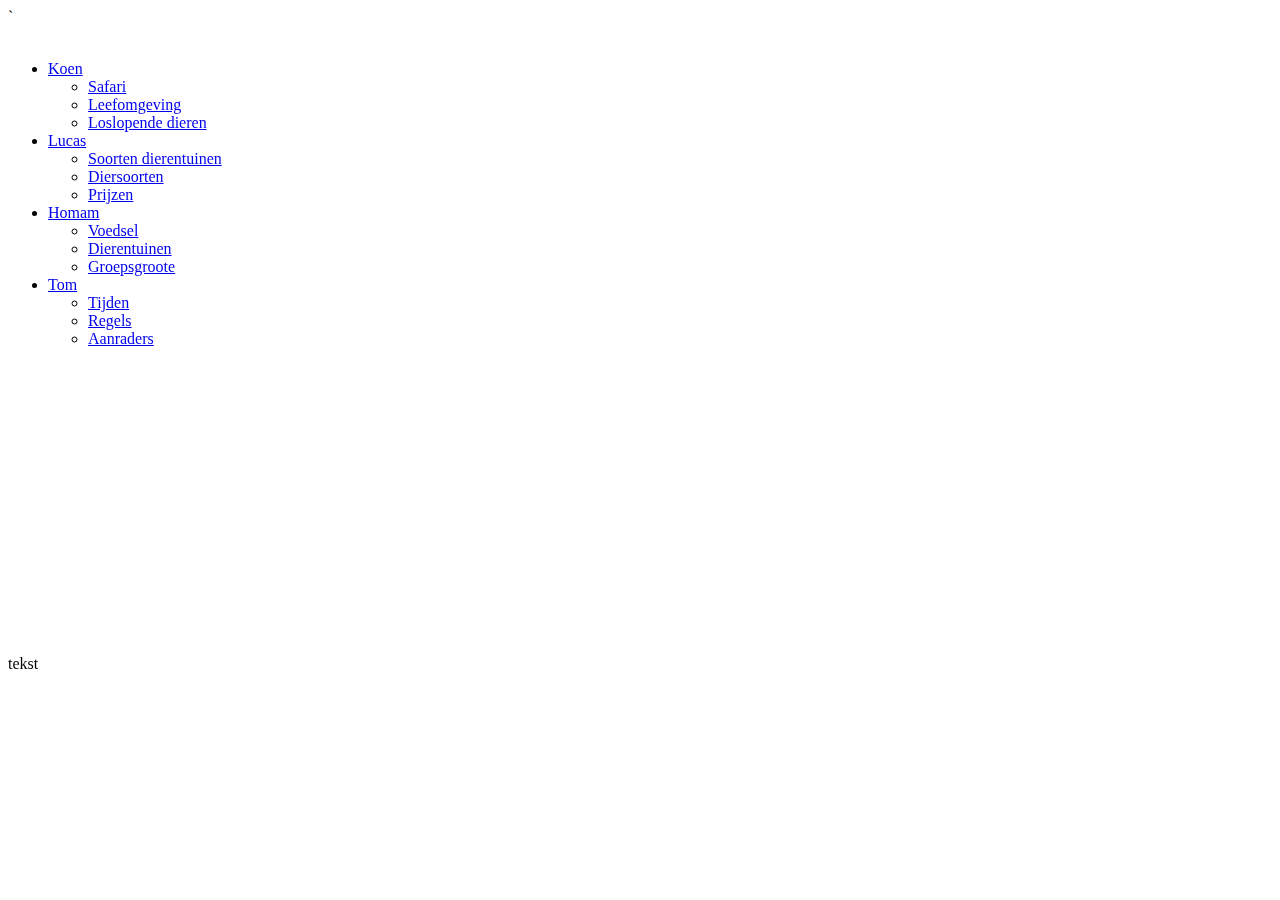
==== index.html @ 064d21ea "Add files via upload" ====
<!DOCTYPE html>
<html lang="en">
<head>
    <link rel="stylesheet" href="css/reset.css">
    <link rel="stylesheet" href="css/index.css">
    <link rel="stylesheet" href="https://unpkg.com/aos@next/dist/aos.css" />
    <link rel="stylesheet" href="https://cdnjs.cloudflare.com/ajax/libs/animate.css/4.1.1/animate.min.css" />`
    <link rel="stylesheet" href="https://gitcdn.link/cdn/koentjevh99/Website/main/hover.css">
    <meta charset="UTF-8">
    <meta http-equiv="X-UA-Compatible" content="IE=edge">
    <title>De Dierentuin</title>
</head>
<body>
    
    <Div class="homebody" data-aos="flip-left">
      <img class="logo" src="img/logo2.png" alt="" onclick="document.location.href='index.html'"> 
        <nav role="navigation">
            <ul>
              <li><a href="#">Koen</a>
                <ul class="dropdown">
                    <li><a class="hvr-underline-from-center" href="safari.html">Safari</a></li>
                    <li><a class="hvr-underline-from-center" href="leefomgeving.html">Leefomgeving</a></li>
                    <li><a class="hvr-underline-from-center" href="loslopend.html">Loslopende dieren</a></li>
                  </ul>
              <li><a href="#">Lucas</a>
                <ul class="dropdown">
                  <li><a class="hvr-underline-from-center" href="soorten.html">Soorten dierentuinen</a></li>
                  <li><a class="hvr-underline-from-center" href="diersoorten.html">Diersoorten</a></li>
                  <li><a class="hvr-underline-from-center" href="prijzen.html">Prijzen</a></li>
                </ul>
              <li><a href="#">Homam</a>
                <ul class="dropdown">
                  <li><a class="hvr-underline-from-center" href="voedsel.html">Voedsel</a></li>
                  <li><a class="hvr-underline-from-center" href="dierentuinen.html">Dierentuinen</a></li>
                  <li><a class="hvr-underline-from-center" href="groepsgroote.html">Groepsgroote</a></li>
                </ul>
              <li><a href="#">Tom</a>
              <ul class="dropdown">
                <li><a class="hvr-underline-from-center" href="tijden.html">Tijden</a></li>
                <li><a class="hvr-underline-from-center" href="regels.html">Regels</a></li>
                <li><a class="hvr-underline-from-center" href="aanraders.htm;">Aanraders</a></li>
              </ul>
            </ul>
          </nav> 
          <br>
          <br>
          <br>
          <br>
          <br>
          <br>
          <br>
          <br>
          <br>
          <br>
          <br>
          <br>
          <br>
          <br>
          <br>
          <h1 class="paginatitel"></h1> <!--titel veranderen-->
      </Div>

    <div class="mainholder1" data-aos="zoom-in-up" data-aos-delay="400">                         <!--alles hiertussen kun je copy pasten voor meer teksten en fotos)-->

      <div class="maintext1" data-aos="fade-right" data-aos-offset="200">

        <p class="animate__animated animate__backInLeft">tekst</p>

      </div>

    </div>                                                          <!--alles hiertussen kun je copy pasten voor meer teksten en fotos)-->
    

<div class="bg"></div>
<div class="bg bg2"></div>
<div class="bg bg3"></div>


  <script src="https://unpkg.com/aos@next/dist/aos.js"></script>
    <script>
      AOS.init();
  </script>
</body>
</html>
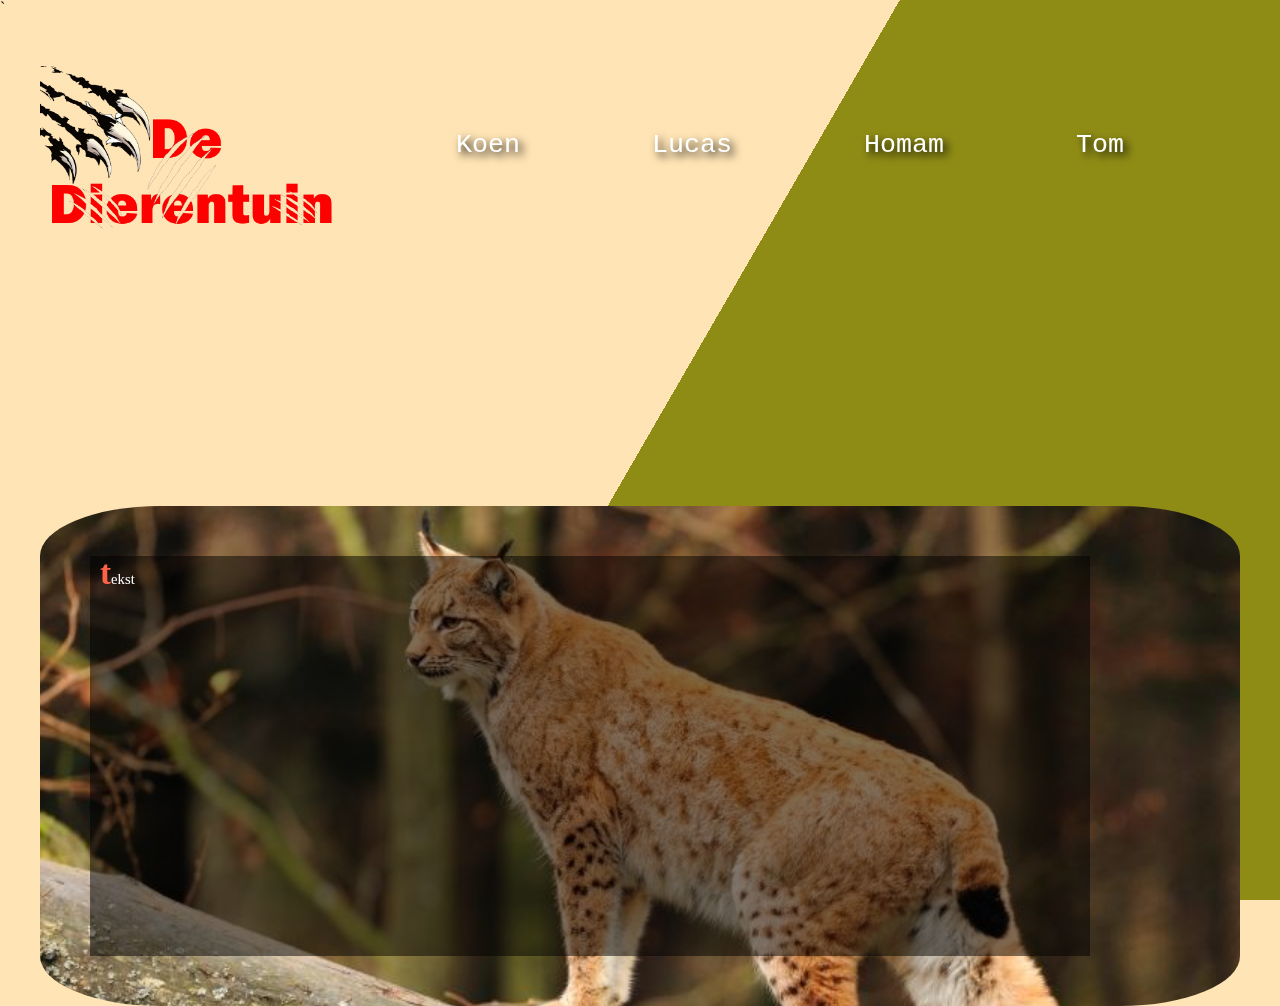
==== commit cccc5e48: "Add files via upload" ====
--- a/index.html
+++ b/index.html
@@ -5,7 +5,7 @@
     <link rel="stylesheet" href="css/index.css">
     <link rel="stylesheet" href="https://unpkg.com/aos@next/dist/aos.css" />
     <link rel="stylesheet" href="https://cdnjs.cloudflare.com/ajax/libs/animate.css/4.1.1/animate.min.css" />`
-    <link rel="stylesheet" href="https://gitcdn.link/cdn/koentjevh99/Website/main/hover.css">
+    <link rel="stylesheet" href="https://gitcdn.link/cdn/koentjevh99/Website/main/css/hover.css">
     <meta charset="UTF-8">
     <meta http-equiv="X-UA-Compatible" content="IE=edge">
     <title>De Dierentuin</title>
@@ -38,7 +38,7 @@
               <ul class="dropdown">
                 <li><a class="hvr-underline-from-center" href="tijden.html">Tijden</a></li>
                 <li><a class="hvr-underline-from-center" href="regels.html">Regels</a></li>
-                <li><a class="hvr-underline-from-center" href="aanraders.htm;">Aanraders</a></li>
+                <li><a class="hvr-underline-from-center" href="aanraders.html">Aanraders</a></li>
               </ul>
             </ul>
           </nav> 
--- a/css/index.css
+++ b/css/index.css
@@ -0,0 +1,178 @@
+body{
+    background-color: moccasin;
+    overflow: scroll;
+}
+
+.homebody{
+    width: 1200px;
+    height: 420px;
+    margin: auto;
+    margin-top: 50px;
+    background-image: url('../img/zoo.png'); /* verander afbeelding naam naar die van jou dier */
+    background-size: contain;
+    background-repeat:   no-repeat;
+    background-position: center center;
+    position: relative;
+    background-size: cover;
+    border-bottom-left-radius: 10%;
+    border-bottom-right-radius: 10%;
+}
+
+.logo{
+ width: 300px;
+ margin-left: 0px;
+ margin-top: 0px;
+ float: left;
+ cursor: pointer;
+}
+
+
+/* unvisited link */
+a:link {
+    float: left;
+    margin-top: 50px;
+    margin-left: 100px;
+    font-size: 20pt;
+    color: White;
+    transition: 0.5s;
+  }
+  
+  /* visited link */
+  a:visited {
+    color: white;
+  }
+  
+  /* mouse over link */
+  a:hover {
+    color: darkorange;
+  }
+  
+  /* selected link */
+  a:active {
+    color: darkorange;
+  }
+
+  a {
+    text-decoration: none;
+  }
+  
+  nav {
+    font-family: monospace;
+    transition: 1.5s;
+  }
+  
+  ul {
+    list-style: none;
+    margin: 0;
+    padding-left: 0;
+  }
+  
+  li {
+    color: #fff;
+    display: block;
+    float: left;
+    padding: 1rem;
+    position: relative;
+    text-decoration: none;
+    transition-duration: 0.5s;
+    text-shadow: 4px 4px 8px #000000;
+  }
+    
+  li a {
+    color: #fff;
+  }
+  
+  li:hover {
+    cursor: pointer;
+  }
+  
+  ul li ul {
+    visibility: hidden;
+    opacity: 0;
+    min-width: 5rem;
+    position: absolute;
+    transition: all 0.5s ease;
+    margin-top: 3rem;
+    left: 0;
+    display: none;
+  }
+  
+  ul li:hover > ul,
+  ul li ul:hover {
+    visibility: visible;
+    opacity: 1;
+    display: block;
+  }
+  
+  ul li ul li {
+    clear: both;
+    width: 100%;
+  }
+
+  .mainholder1{      /*verander 1 naar 2 als je copy pasted en zo verder*/
+    border-radius: 10%;
+    width: 1200px;
+    height: 500px;
+    margin: auto;
+    margin-top: 20px;
+    border-style: solid;
+    background-image: url('../img/lynx.png'); /* verander afbeelding naam naar die van jou dier */
+    background-repeat:   no-repeat;
+    background-size: cover;
+  }
+
+  .maintext1{
+    width: 1000px;
+    height: 400px;
+    float: left;
+    background: rgba(0, 0, 0, .5);
+    margin-left: 50px;
+    margin-top: 50px;
+  }
+
+  p{
+    color:white;
+    font-size: 11pt;
+    margin-left: 10px;
+  }
+
+  p::first-letter{
+    font-size: 25pt;
+    font-weight: bold;
+    color: tomato;
+  }
+
+  .bg {
+    animation:slide 25s ease-in-out infinite alternate;
+    background-image: linear-gradient(-60deg, olive 50%, moccasin 50%);
+    bottom:0;
+    left:-50%;
+    opacity:.5;
+    position:fixed;
+    right:-50%;
+    top:0;
+    z-index:-1;
+  }
+  
+  .bg2 {
+    animation-direction:alternate-reverse;
+    animation-duration:25s;
+  }
+  
+  .bg3 {
+    animation-duration:25s;
+  }
+  
+  h1 {
+    font-family:monospace;
+  }
+  
+  @keyframes slide {
+    0% {
+      transform:translateX(-25%);
+    }
+    100% {
+      transform:translateX(25%);
+    }
+  }
+  